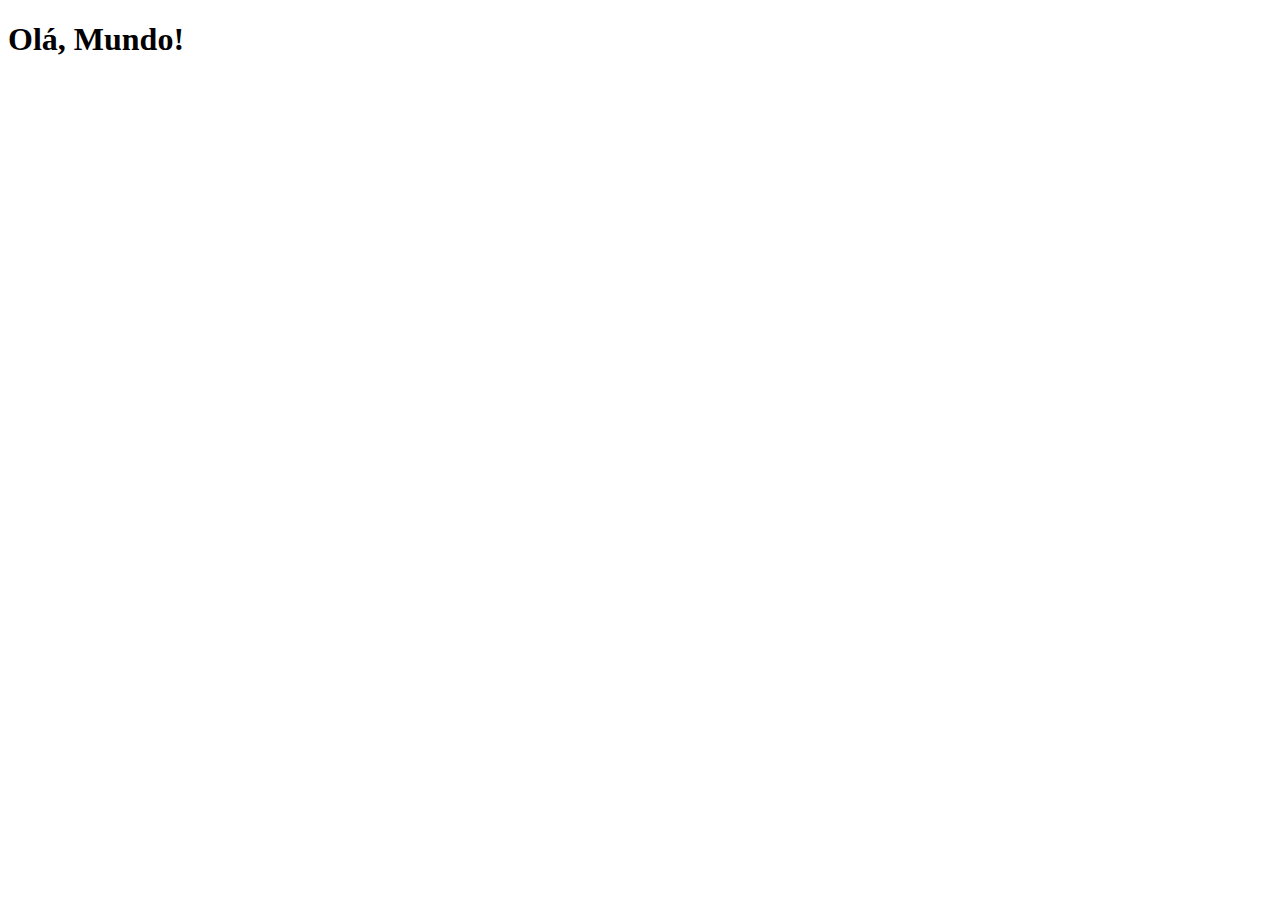
==== index.html @ 46c0f9a6 "Criação da Página Pricipal" ====
<!DOCTYPE html>
<html lang="ptbr">
<head>
    <meta charset="UTF-8">
    <meta name="viewport" content="width=device-width, initial-scale=1.0">
    <link rel="shortcut icon" href="favicon.ico" type="image/x-icon">
    <title>Projeto Redes Sociais</title>
</head>
<body>
    <h1>Olá, Mundo!</h1>
</body>
</html>
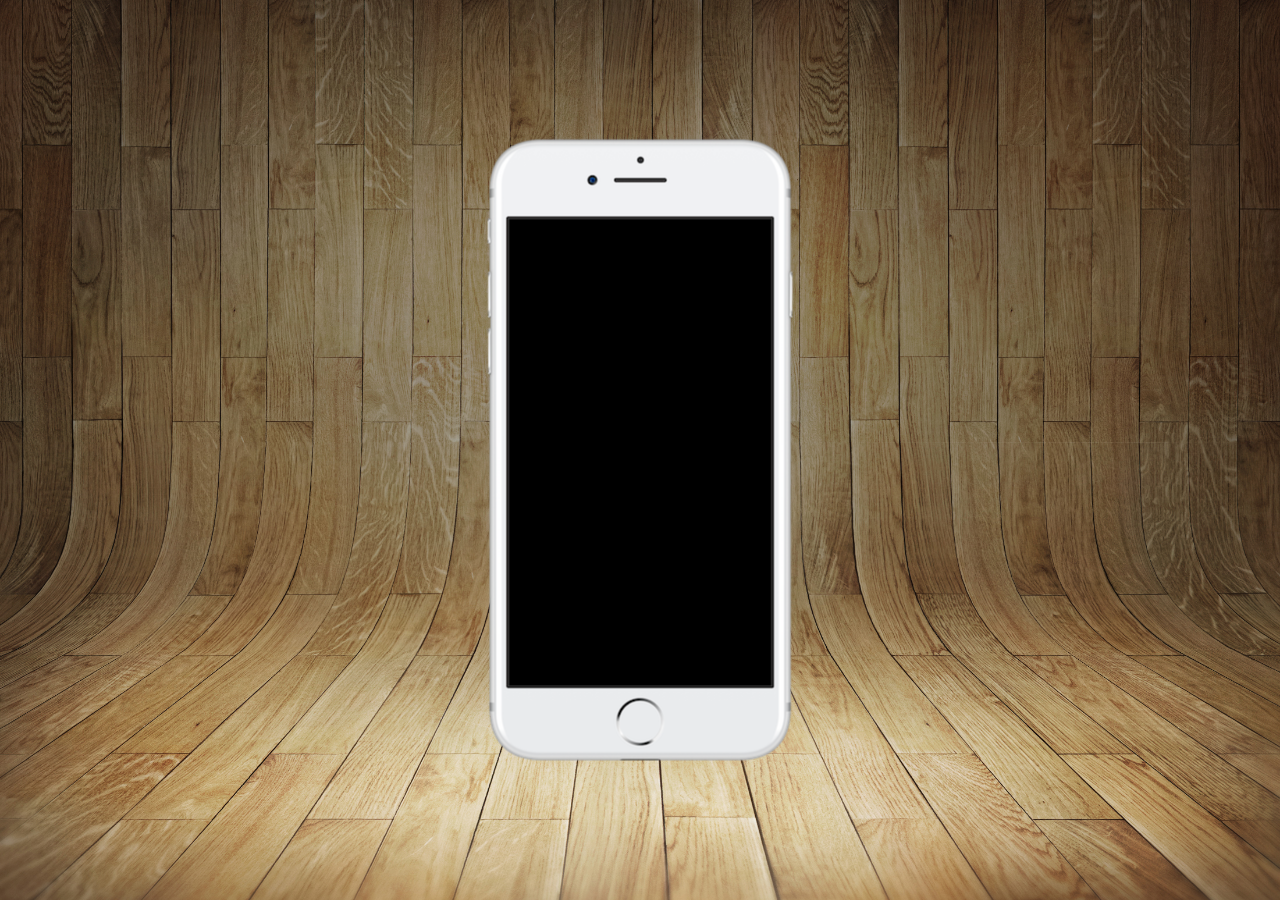
==== commit 581e434e: "Criação página inicial e css" ====
--- a/index.html
+++ b/index.html
@@ -4,9 +4,17 @@
     <meta charset="UTF-8">
     <meta name="viewport" content="width=device-width, initial-scale=1.0">
     <link rel="shortcut icon" href="favicon.ico" type="image/x-icon">
+    <link rel="stylesheet" href="estilos/style.css">
     <title>Projeto Redes Sociais</title>
 </head>
 <body>
-    <h1>Olá, Mundo!</h1>
+    <main>
+        <section id="telefone">
+
+        </section>
+        <section id="redes-sociais">
+
+        </section>
+    </main>
 </body>
 </html>--- a/estilos/style.css
+++ b/estilos/style.css
@@ -0,0 +1,34 @@
+@charset "UTF-8";
+
+* {
+    margin: 0px;
+    padding: 0px;
+    font-family: 'Lucida Sans', 'Lucida Sans Regular', 'Lucida Grande', 'Lucida Sans Unicode', Geneva, Verdana, sans-serif;
+}
+
+html, body {
+    height: 100vh;
+    width: 100vw;
+    background-color: blue;
+}
+
+body {
+    background: url("../imagens/fundo-madeira.jpg") no-repeat top center;
+    background-size: cover;
+    background-attachment: fixed;
+}
+
+main {
+    position: relative;
+    height: 100vh;
+}
+
+section#telefone {
+    position: absolute;
+    top: 50%;
+    left: 50%;
+    transform: translate(-50%, -50%);
+    height: 627px;
+    width: 311px;
+    background: url("../imagens/frame-iphone.png") no-repeat;
+}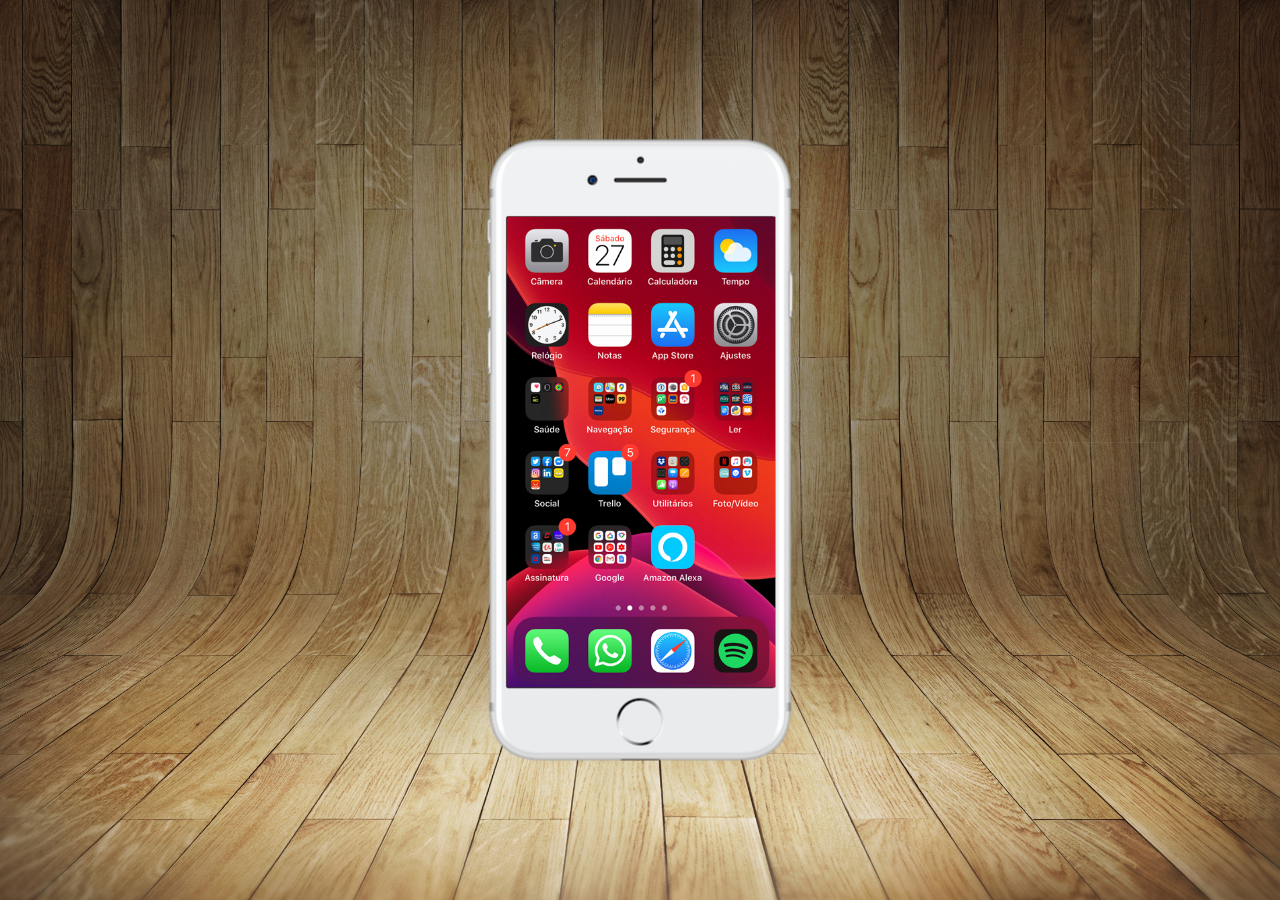
==== commit 9d7a7c66: "Criação tela home" ====
--- a/index.html
+++ b/index.html
@@ -10,7 +10,7 @@
 <body>
     <main>
         <section id="telefone">
-
+            <iframe src="home.html" name="tela" id="tela" frameborder="0"></iframe>
         </section>
         <section id="redes-sociais">
 
--- a/estilos/style.css
+++ b/estilos/style.css
@@ -31,4 +31,12 @@
     height: 627px;
     width: 311px;
     background: url("../imagens/frame-iphone.png") no-repeat;
+}
+
+iframe#tela {
+    position: relative;
+    top: 80px;
+    left: 22px;
+    width: 269px;
+    height: 471px;
 }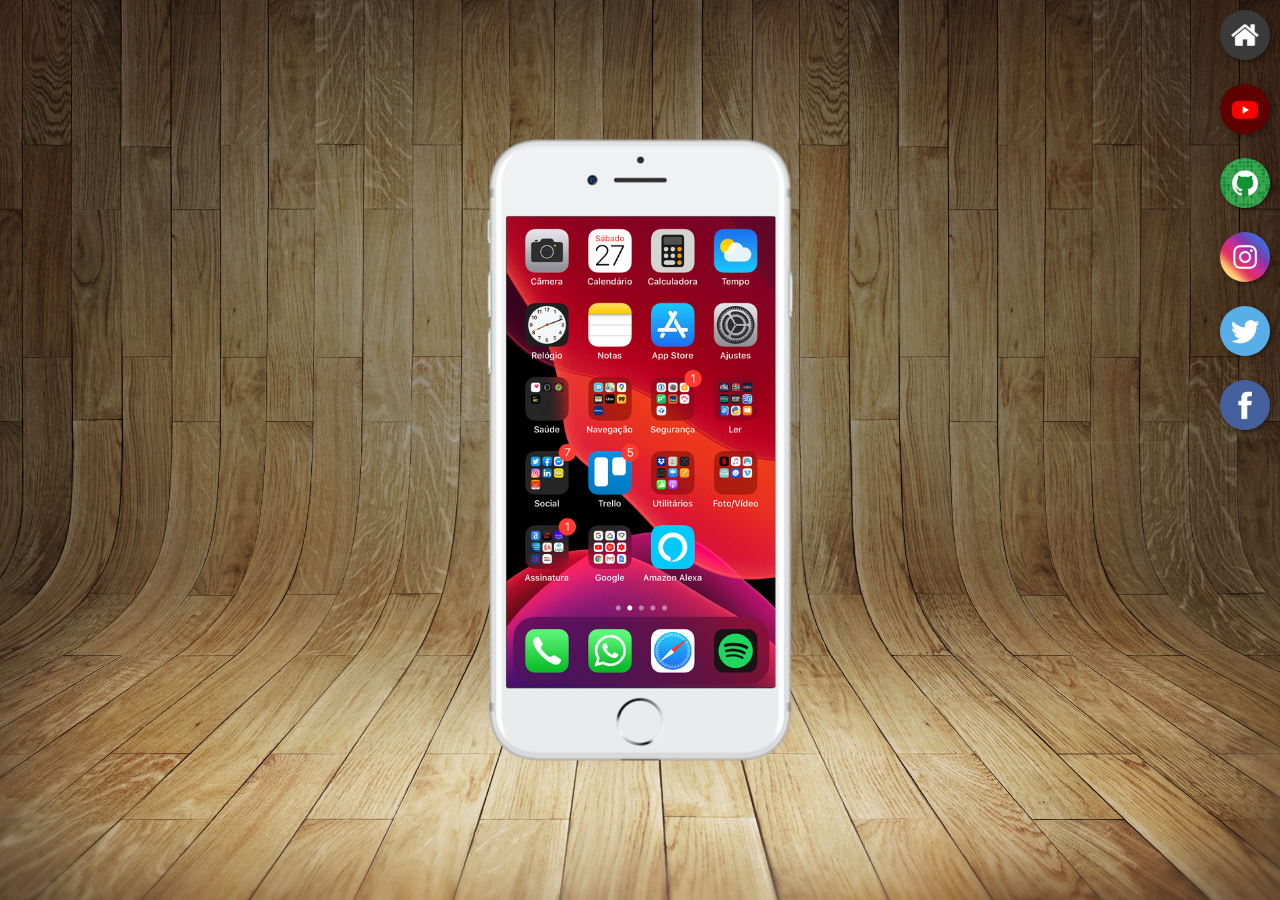
==== commit f294a027: "Criação de botões na lateral" ====
--- a/index.html
+++ b/index.html
@@ -10,10 +10,17 @@
 <body>
     <main>
         <section id="telefone">
-            <iframe src="home.html" name="tela" id="tela" frameborder="0"></iframe>
+            <iframe src="home.html" name="tela" id="tela" frameborder="0">
+                Desculpe. Seu navegador não é compatível com esse recurso.
+            </iframe>
         </section>
         <section id="redes-sociais">
-
+            <a href="#" target="tela"><img src="imagens/logo-home.jpg" alt="Home"></a><br>
+            <a href="#" target="tela"><img src="imagens/logo-youtube.jpg" alt="Youtube"></a><br>
+            <a href="#" target="tela"><img src="imagens/logo-github.jpg" alt="Github"></a><br>
+            <a href="#" target="tela"><img src="imagens/logo-instagram.jpg" alt="Instagram"></a><br>
+            <a href="#" target="tela"><img src="imagens/logo-twitter.jpg" alt="Twitter"></a><br>
+            <a href="#" target="tela"><img src="imagens/logo-facebook.jpg" alt="facebook"></a>
         </section>
     </main>
 </body>
--- a/estilos/style.css
+++ b/estilos/style.css
@@ -39,4 +39,23 @@
     left: 22px;
     width: 269px;
     height: 471px;
+}
+
+section#redes-sociais {
+    text-align: right;
+}
+
+section#redes-sociais img {
+    width: 50px;
+    margin: 10px;
+    border-radius: 50%;
+    box-shadow: 2px 2px 5px rgba(0, 0, 0, 0.400);
+    box-sizing: border-box;
+}
+
+section#redes-sociais img:hover {
+    border: 2px solid rgba(255, 255, 255, 0.640);
+    transform: translate(-5px, -5px);
+    box-shadow: 5px 5px 10px rgba(0, 0, 0, 0.640);
+    transition: transform 0.3s, border 0.4s;
 }